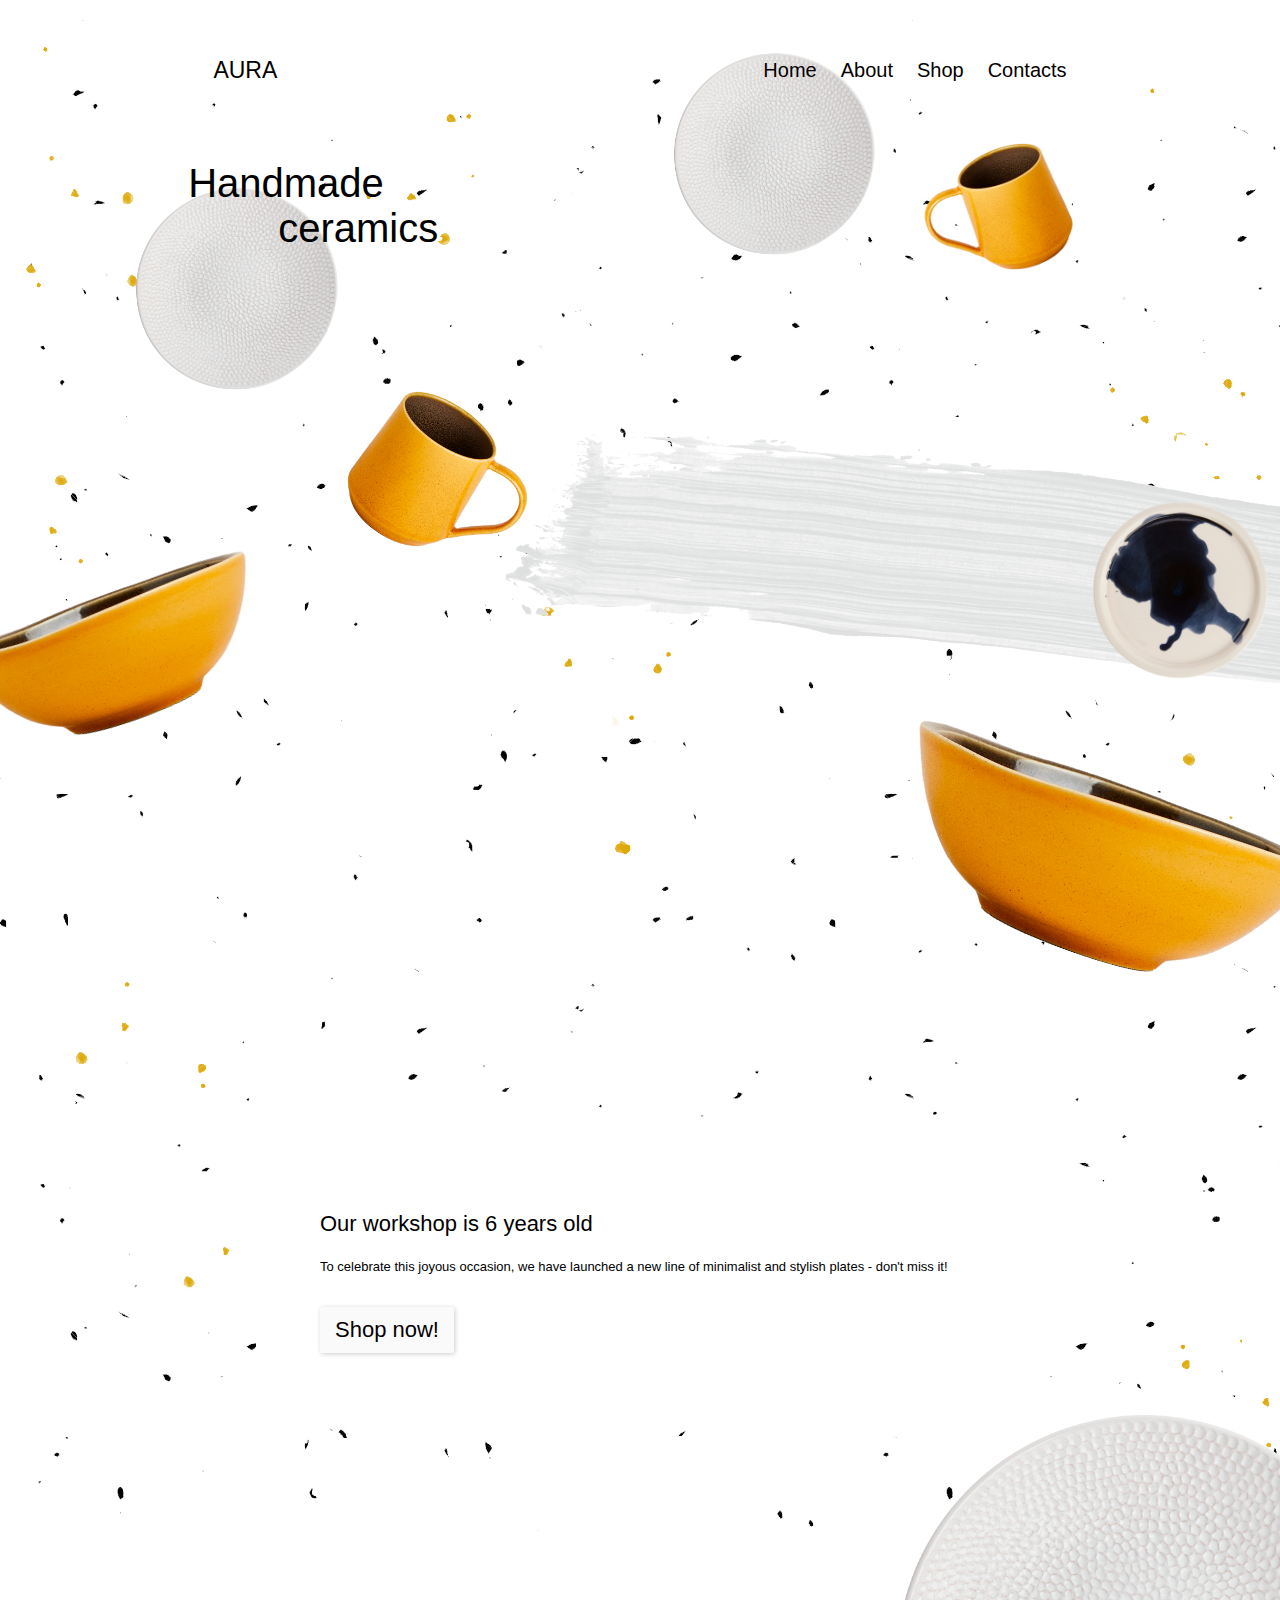
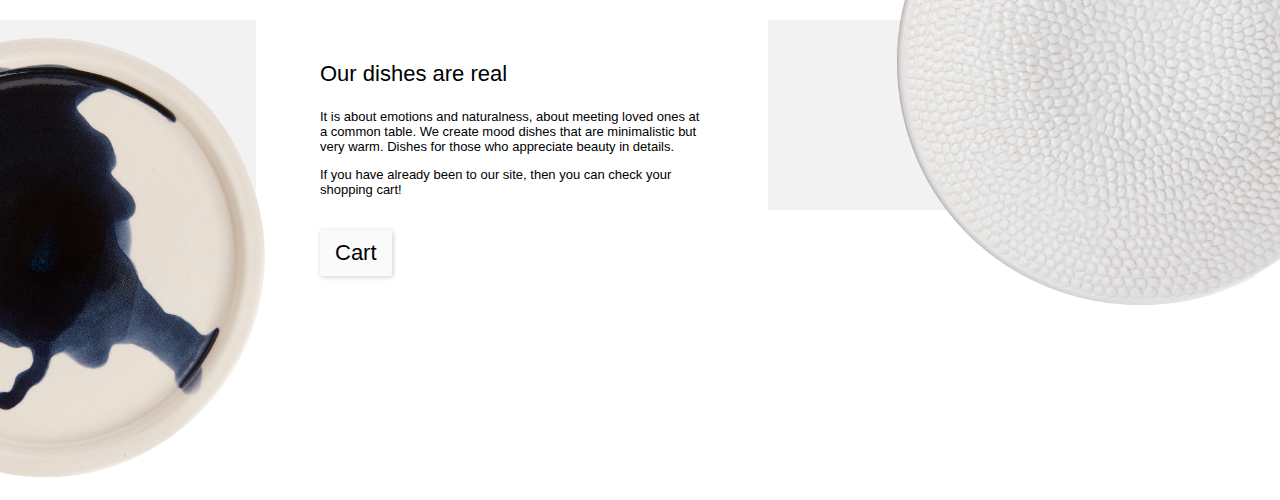
==== index.html @ 35411ad2 "First commit" ====
<!DOCTYPE html>
<html lang="en">
<head>
    <meta charset="UTF-8">
    <title>Home</title>
    <link href="css/all.css" type="text/css" rel="stylesheet">
</head>
<body>
<div class="content-home" style="min-height: 1600px">
    <nav class="top-menu" style="position: relative; z-index: 10">
        <a class="navbar-logo">AURA</a>
        <ul class="menu-main">
            <li><a href="index.html">Home</a></li>
            <li><a href="about.html">About</a></li>
            <li><a href="shop.html">Shop</a></li>
            <li><a href="contacts.html">Contacts</a></li>
        </ul>
    </nav>
    <div class="slide" style="position: relative; z-index: 9">
        <div class="heading1-home">
            <p>Handmade</p>
            <p class="heading1-lower">ceramics</p>
        </div>
    </div>
    <div class="plate1 parallax_scroll2" style="z-index: 2"><img src="Images/plate2.png" alt="Loading error">
    </div>
    <div class="plate2 parallax_scroll" style="z-index: 3"><img src="Images/plate2.png" alt="Loading error">
    </div>
    <div class="plate3 parallax_scroll2" style="z-index: 5"><img src="Images/plate3.png" alt="Loading error">
    </div>
    <div class="cup1 parallax_scroll" style="z-index: 5"><img src="Images/cup_rotation.png" alt="Loading error">
    </div>
    <div class="cup2 parallax_scroll" style="z-index: 5"><img src="Images/cup_rotation2.png" alt="Loading error">
    </div>
    <div class="back"><img src="Images/stroke.png" alt="Loading error">
    </div>
    <div class="plate4"><img src="Images/plate5.png" alt="Loading error"></div>
    <div class="plate5"><img src="Images/plate5.png" alt="Loading error"></div>
    <div class="plate6 parallax_scroll2" style="z-index: 5"><img src="Images/plate3.png" alt="Loading error"></div>
    <div class="text-home1" style="z-index: 3;">
        <p class="t1">Our workshop is 6 years old</p>
        <p class="t2">To celebrate this joyous occasion, we have launched a new line of minimalist and stylish plates - don't miss it!</p>
        <div class="main-button"><a href="shop.html">Shop now!</a></div>
    </div>
    <div class="text-home2" style="z-index: 3;">
        <p class="t1">Our dishes are real</p>
        <p class="t2">It is about emotions and naturalness, about meeting loved ones at a common table.
            We create mood dishes that are minimalistic but very warm. Dishes for those who appreciate beauty in details.</p>
        <p class="t2">If you have already been to our site, then you can check your shopping cart!</p>
        <div class="main-button"><a href="cart.html">Cart</a></div>
    </div>
    <div class="plate7" style="z-index: 3"><img src="Images/plate2.png" alt="Loading error">
    </div>
</div>
<div id="footer">
    <div class="information-in-footer">
        <div class="column1">
            <p class="logo">AURA</p>
        </div>
        <p class="copy">&copy2021 Aura</p>
        <div class="column2">
            <p>Home</p><p>About</p><p>Shop</p><p>Contacts</p>
        </div>
        <div class="column3">
            <p>Instagram</p><p>Facebook</p><p>Vkontakte</p>
        </div>
    </div>
</div>
<script src="https://ajax.googleapis.com/ajax/libs/jquery/3.6.0/jquery.min.js"></script>
<script src="js/parallax.js"></script>
</body>
</html>
---- css/all.css ----
/*ОБЩЕЕ*/
body {
    width: 100%;
    margin: 0;
}
/*MENU*/
.top-menu {
    width: 66.66%;
    margin: 20px 16.67%;
    padding: 20px 0 40px 0;
}
.navbar-logo {
    display: inline-block;
    line-height: 61px;
    font-size: 23px;
    font-family: 'Poiret One', sans-serif;}
.menu-main {
    margin: 0;
    padding: 0;
    float: right;}
.menu-main li {display: inline-block;}
.menu-main a {
    text-decoration: none;
    display: block;
    position: relative;
    line-height: 61px;
    padding-left: 20px;
    font-size: 20px;
    font-family: 'Poiret One', sans-serif;
    color: #040001;
}
.menu-main a {
    opacity: 1;
    transition: .2s linear;
}
.menu-main a:hover {opacity: 0.6;}

@media (max-width: 660px) {
    .menu-main {
        float: none;
        padding-top: 20px;
    }
    .top-menu {
        text-align: center;
        padding: 20px 0 40px 0;
    }
    .menu-main a {padding: 0 10px;}
    .slide {font-size: 30px;}
}
@media (max-width: 600px) {
    .menu-main li {
        display: block;
    }
}
/*ПОДВАЛ*/
#footer {
    display: inline-block;
    text-align: center;
    width: 66.66%;
    padding: 1.5% 16.67%;
    background-color: #f2f2f2;
    font-size: 16px;
    font-family: 'Poiret One', sans-serif;
}
#footer a {
    text-decoration: none;
    color: #040001;
}
.information-in-footer {
    display: grid;
    grid-column-gap: 7%;
    grid-template-columns: repeat(3, 1fr);
}
.column1 {grid-area: 1 / 1 / 2 / 2;}
.column2 {grid-area: 1 / 2 / 3 / 3;}
.column3 {grid-area: 1 / 3 / 3 / 4;}
.logo {font-size: 21px}
.copy {
    grid-area: 2 / 1 / 3 / 2;
    font-size: 13px;
    color: #bfbfbf;
    font-family: 'Open Sans', sans-serif;}

/*ABOUT*/

.slide {
    position: relative;
    font-size: 40px;
    font-family: "Poiret One", sans-serif;}
.slide p {margin: 0;}

.heading1 {
    position: absolute;
    bottom: 83%;
    left: 14.7%;
}
.heading2 {position: absolute;
    left: 14.7%;}

.button-position {
    position: absolute;
    bottom: 47%;
    right: 15%;
}
.main-button {
    font-family: "Poiret One", sans-serif;
    text-align: center;
    font-size: 22px;
    padding: 10px 15px;
    display: inline-block;
    background: #fafafa;
    margin-top: 20px;
    box-shadow: 1px 1px 5px rgba(0,0,0,0.2);
    border-radius: 2px;
    border-style: none;
    transition: all ease 0.3s;
}

.main-button:active {box-shadow: 4px 4px 3px rgba(0,0,0,0.2);}
.main-button a {
    text-decoration: none;
    color: #040001;
}
.heading1-lower {padding-left: 90px;}

.picture-in-slide {
    width: 66.66%;
    margin: 20px 16.67%;}

#article {
    display: grid;
    grid-column-gap: 7%;
    grid-template-columns: repeat(3, 1fr);
    width: 66.66%;
    margin: 8% 16.67% 4%;
    font-size: 13px;
    color: #161616;
    line-height: 19px;
    font-family: 'Open Sans', sans-serif;
}
.picture-in-article1 {width: 100%;
    grid-area: 2 / 1 / 3 / 2;
}
.picture-in-article2 {width: 100%;
    grid-area: 2 / 3 / 3 / 4;}
.upper-in-article {
    grid-area: 1 / 1 / 2 / 2;
    padding-bottom: 10%;
}
.middle-in-article {
    grid-area: 1 / 2 / 3 / 3;
    padding-top: 15%;
}
.lower-in-article {grid-area: 1 / 3 / 2 / 4;}

@media (max-width: 750px) {
    #article {
        grid-row-gap: 20px;
        margin-top: 13%;
    }
    .picture-in-article1 {width: 100%;
        grid-area: 2 / 1 / 3 / 4;
        padding: 0;
    }
    .picture-in-article2 {width: 100%;
        grid-area: 4 / 1 / 5 / 4;
        padding: 0;}
    .upper-in-article {
        grid-area: 1 / 1 / 2 / 4;
        padding: 0;}
    .middle-in-article {
        grid-area: 3 / 1 / 4 / 4;
        padding: 0;
    }
    .lower-in-article {grid-area: 5 / 1 / 6 / 4;
        padding: 0;}
}
/*HOME*/

.heading1-home {
    position: absolute;
    left: 14.7%;
}

.plate1 {
    position: absolute;
    width: 17%;
    display: flex;
    top: 20%;
    left: 10%;
}
.plate1 img {width: 100%;}
.plate2 {
    position: absolute;
    width: 17%;
    display: flex;
    top: 5%;
    left: 52%;
}
.plate3 {
    position: absolute;
    width: 15%;
    display: flex;
    top: 55%;
    right: 0.2%;
}
.plate2 img {width: 100%;}
.plate3 img {width: 100%;}

.cup1 {
    position: absolute;
    width: 17%;
    display: flex;
    top: 40%;
    left: 25%;
}
.cup1 img {
    width: 100%;}
.cup2 {
    position: absolute;
    width: 14%;
    display: flex;
    top: 13%;
    right: 15%;
}
.cup2 img {width: 100%;}
.back {
    position: absolute;
    width: 67.5%;
    display: flex;
    top: 45%;
    right: -8%;
    transform: rotate(190deg);
}
.back img {width: 100%;}
.plate4 {
    position: absolute;
    width: 26.5%;
    display: flex;
    top: 50%;
    left: -5%;
    transform: rotate(-20deg);
}
.plate5 {
    position: absolute;
    width: 36%;
    display: flex;
    top: 65%;
    right: -5%;
    transform: rotate(20deg);
}
.plate4 img {width: 100%;}
.plate5 img {width: 100%;}

.plate6 {
    position: absolute;
    width: 37.5%;
    display: flex;
    top: 180%;
    left: -15%;
}
.plate6 img {width: 100%;}
.text-home1 {
    position: absolute;
    top: 125%;
    padding: 5%;
    margin: 0 20%;
    background: white;
    width: 50%;
}
.t1 {font-family: "Poiret One", sans-serif;
    font-size: 22px;}
.t2 {font-family: "Open Sans", sans-serif;
    font-size: 13px;}
.text-home2 {
    position: absolute;
    top: 175%;
    background: white;
    left: 20%;
    width: 30%;
    padding: 5%;
}

.plate7 {
    position: absolute;
    width: 41.5%;
    display: flex;
    top: 155%;
    right: -10%;
}
.plate7 img {width: 100%;}
/*CONTACTS*/
@media (max-width: 660px) {
    .column {
        width: 100%;
        float: none;
    }
}

/*CONTACT FORM*/

.content {
    width: 66.66%;
    margin: 0 16.67%;
    min-height: 312px;}
.heading3 {
    font-size: 40px;
    padding-bottom: 15px;
    font-family: "Poiret One", sans-serif;
    margin: 2% 15%;
}
.info-contacts1 {
    width: 40%;
    float: left;
    font-family: 'Open Sans', sans-serif;
    font-size: 14px;
    color: #151515;
}
.info-contacts1 .down {line-height: 24px;}
.container {
    width: 100%;
    float: none;
    margin-left: auto;
    margin-right: auto;
}
#contactForm {
    display: grid;
    grid-gap: 20px;
    grid-template-areas:
    'name'
    'email'
    'message';
}
.required-field {grid-column: 1 / 2;}
.submit-button {grid-column: 2 / 3;}
.name-field {
    grid-area: name;
    grid-column: 1 / 3;
}

.email-field {
    grid-area: email;
    grid-column: 1 / 3;
}
.message-field {
    grid-area: message;
    grid-column: 1 / 3;
}

/* FORM STYLES */

.contact form {border: 0;}
.contact form label {display: block;}
.contact form p {
    margin: 0;
    font-family: 'Open Sans', sans-serif;
    font-weight: 200;
    font-size: 12px;
    color: rgb(164, 164, 164);
}
.contact form input, .contact form textarea {
    font-family: 'Open Sans', sans-serif;
    font-weight: 200;
    font-size: 14px;
    width: 100%;
    padding: .4em 0 .4em .8em;
    background: rgb(242, 242, 242);
    border: 0;
    outline-color: #f2f2f2;
}
.submit-button button {
    font-family: 'Poiret One', sans-serif;
    width: 120px;
    height: 40px;
    border: 0;
    font-weight: 400;
    font-size: 22px;
    color: rgb(45, 45, 45);
    padding: 1% 4%;
    background: #fafafa;
    box-shadow: 1px 1px 5px rgba(0,0,0,0.2);
}

.submit-button {
    align-self: center;
    justify-self: end;
}
.contact form button:hover, .contact form button:focus {
    outline: 0;
    transition: all ease 0.2s;
    box-shadow: 3px 3px 4px rgba(0,0,0,0.2);
}

.required-field {
    font-weight: 200;
    font-size: 10px;
    color: rgba(74, 86, 96, 0.75);
    align-self: center;
    justify-self: start;
}

.alert {
    margin-bottom: 1em;
    padding: 10px;
    font-family: 'Open Sans', sans-serif;
    font-size: 14px;
    text-align: center;
    display: none;
}
/* LARGE SCREENS */

@media (min-width: 500px) {
    #contactForm {
        grid-template-columns: 1fr 1fr;
        grid-template-areas:
      'name company'
      'email phone'
      'message message';
    }
    .name-field {
        grid-area: name;
        grid-column: 1 / 2;}

    .email-field {
        grid-area: email;
        grid-column: 1 / 2;}

    .message-field {
        grid-area: message;
        grid-column: 1 / 3;}
}
.info-contacts2 {
    width: 66.66%;
    margin: 4% 16.67%;
    float: none;
    font-family: 'Open Sans', sans-serif;
    font-size: 14px;
    color: #151515;
}
/* SHOP */

.single-goods {
    width: 30%;
    margin: 10px 14px 60px 14px;
    float: left;
    font-family: 'Open Sans', sans-serif;
    font-size: 12px;
    line-height: 10px;
}
.single-goods img {
    width: 80%;
    margin: 0 10%;
}
.single-goods:hover {
    cursor: pointer;
}
#mini-cart a{
    text-decoration: none;
    color: #040001;
}
#mini-cart {
    font-family: "Poiret One", sans-serif;
    font-size: 20px;
    position: fixed;
    right: 4%;
    top: 9%;
}

#my-cart {
    font-family: 'Open Sans', sans-serif;
    font-size: 14px;
}
#my-cart {
    font-family: 'Open Sans', sans-serif;
    font-size: 14px;
}
.goods-in-cart {
    width: 31%;
    margin: 10px 10px 60px 10px;
    float: left;
    font-size: 12px;
}
.goods-in-cart img {
    width: 80%;
    margin: 0 10%;
}

.goods-in-cart button.delete {
    position: relative;
    left: 80%;
}
@media (max-width: 1320px) {
    .single-goods {
        width: 45%;
        margin: 10px 10px 60px 10px;
        float: left;
    }
    .goods-in-cart {
        width: 45%;
        margin: 10px 10px 60px 10px;
        float: left;
    }
}

.content-home {
    background-image: url("Images/fond2.jpg");
    background-size: cover;
}

.b-popup {
    font-family: 'Open Sans', sans-serif;
    width: 66.66%;
    display: none;
    margin: 0 16.67%;
    padding: 30px;
    min-height:40%;
    z-index: 1000;
    background-color: #ffffff;
    box-shadow: 0 0 5px rgba(0,0,0,0.2);
    overflow:hidden;
    position:fixed;
    box-sizing: border-box;
    top:100px;
}

.info-goods {
    width: 100%;
    font-size: 12px;
    line-height: 10px;
}
.info-goods img {
    width: 40%;
    float: left;
    padding-right: 100px;
    height: 100%;
}
.info-goods button {display: block;}

.overlay_popup {
    display:none;
    position:fixed;
    z-index: 999;
    top:0;
    right:0;
    left:0;
    bottom:0;
    background:#000;
    opacity:0.1;
}
@media (max-width: 660px) {
    .single-goods {
        width: 96%;
        margin: 10px 10px 60px 10px;
        float: left;
    }
    .goods-in-cart {
        width: 96%;
        margin: 10px 10px 60px 10px;
    }
}
@media (max-width: 750px) {
    .info-goods {
        width: 100%;
        font-size: 12px;
        line-height: 15px;
    }
    .info-goods img {
        width: 65%;
        padding: 0 20px 0 0;
        height: 100%;}
}
.delete {
    border-style: none;
    font-size: 22px;
    color: #606060;
    background-color: #fafafa00;
}
.plus {
    border-style: none;
    font-size: 22px;
    padding-top: 6px;
    color: #606060;
    background-color: #fafafa00;
}
.minus {
    border-style: none;
    font-size: 22px;
    float: left;
    padding-top: 6px;
    color: #606060;
    background-color: #fafafa00;
}
.number {float: left;}
#info-final {
    padding: 30px 0;
    font-family: 'Open Sans', sans-serif;
    font-size: 15px;
    color: #151515;}
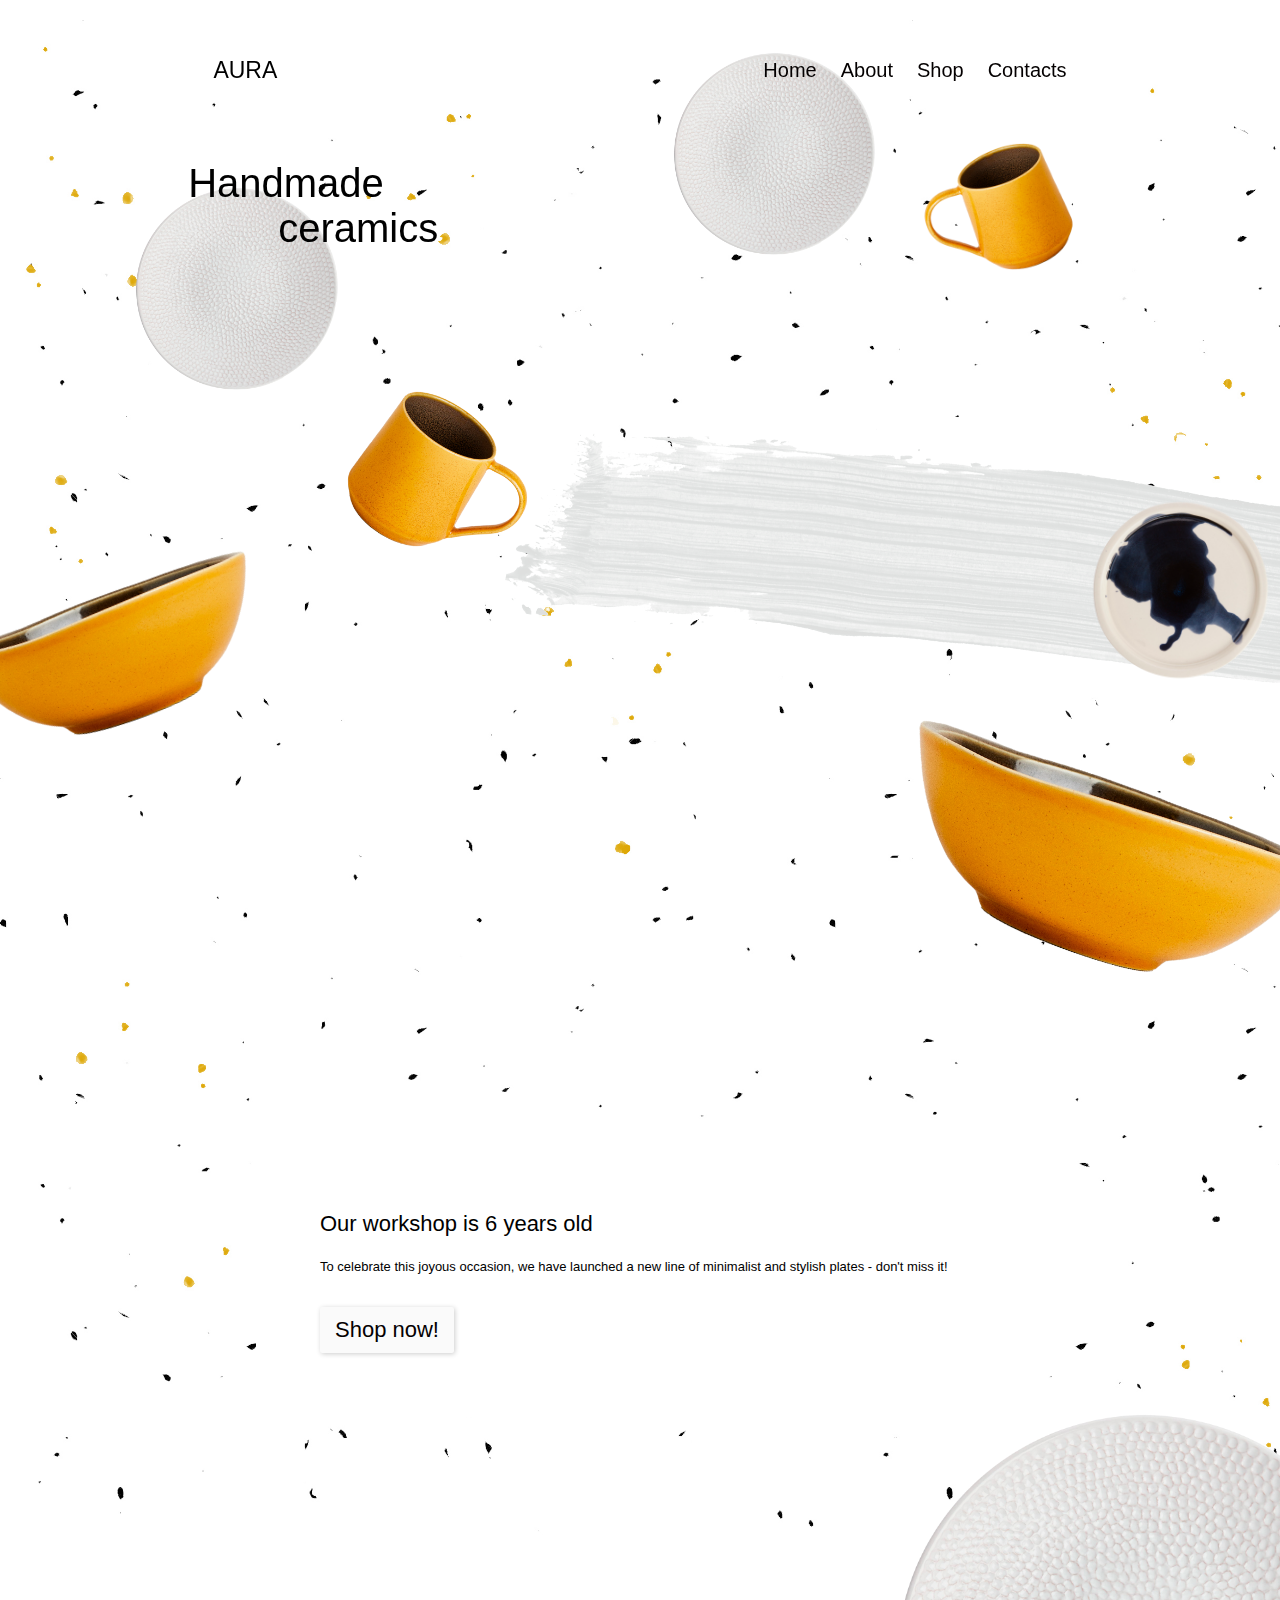
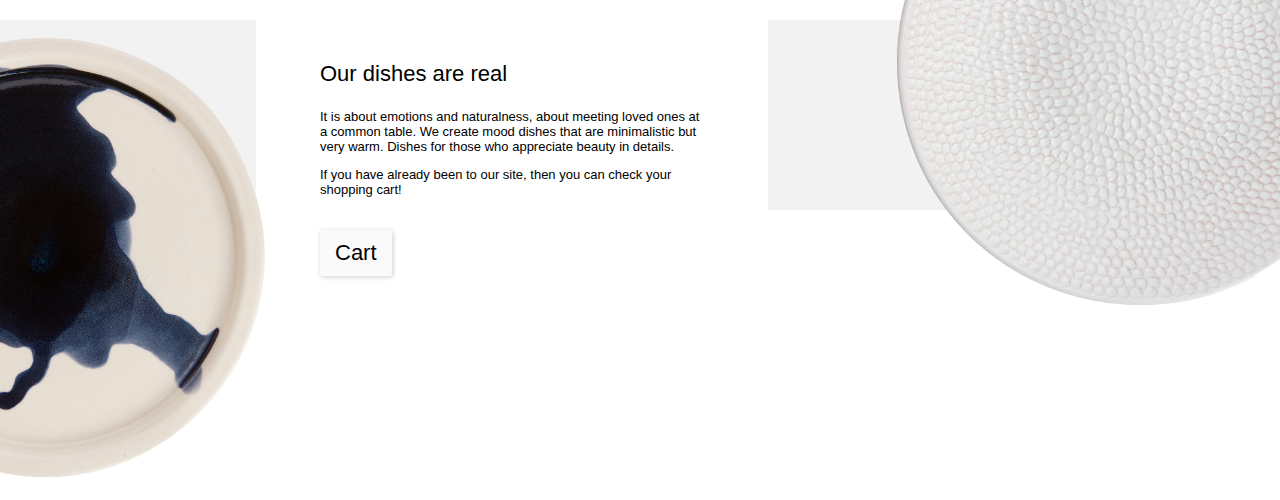
==== commit 8875d369: "Иконки и названия" ====
--- a/index.html
+++ b/index.html
@@ -2,7 +2,8 @@
 <html lang="en">
 <head>
     <meta charset="UTF-8">
-    <title>Home</title>
+    <title>Aura - Home</title>
+    <link rel="shortcut icon" href="Images/favicon2.png" type="image/png">
     <link href="css/all.css" type="text/css" rel="stylesheet">
 </head>
 <body>
@@ -12,7 +13,7 @@
         <ul class="menu-main">
             <li><a href="index.html">Home</a></li>
             <li><a href="about.html">About</a></li>
-            <li><a href="shop.html">Shop</a></li>
+            <li><a href="store/shop-page.html">Shop</a></li>
             <li><a href="contacts.html">Contacts</a></li>
         </ul>
     </nav>
@@ -40,14 +41,14 @@
     <div class="text-home1" style="z-index: 3;">
         <p class="t1">Our workshop is 6 years old</p>
         <p class="t2">To celebrate this joyous occasion, we have launched a new line of minimalist and stylish plates - don't miss it!</p>
-        <div class="main-button"><a href="shop.html">Shop now!</a></div>
+        <div class="main-button"><a href="store/shop-page.html">Shop now!</a></div>
     </div>
     <div class="text-home2" style="z-index: 3;">
         <p class="t1">Our dishes are real</p>
         <p class="t2">It is about emotions and naturalness, about meeting loved ones at a common table.
             We create mood dishes that are minimalistic but very warm. Dishes for those who appreciate beauty in details.</p>
         <p class="t2">If you have already been to our site, then you can check your shopping cart!</p>
-        <div class="main-button"><a href="cart.html">Cart</a></div>
+        <div class="main-button"><a href="store/cart-page.html">Cart</a></div>
     </div>
     <div class="plate7" style="z-index: 3"><img src="Images/plate2.png" alt="Loading error">
     </div>
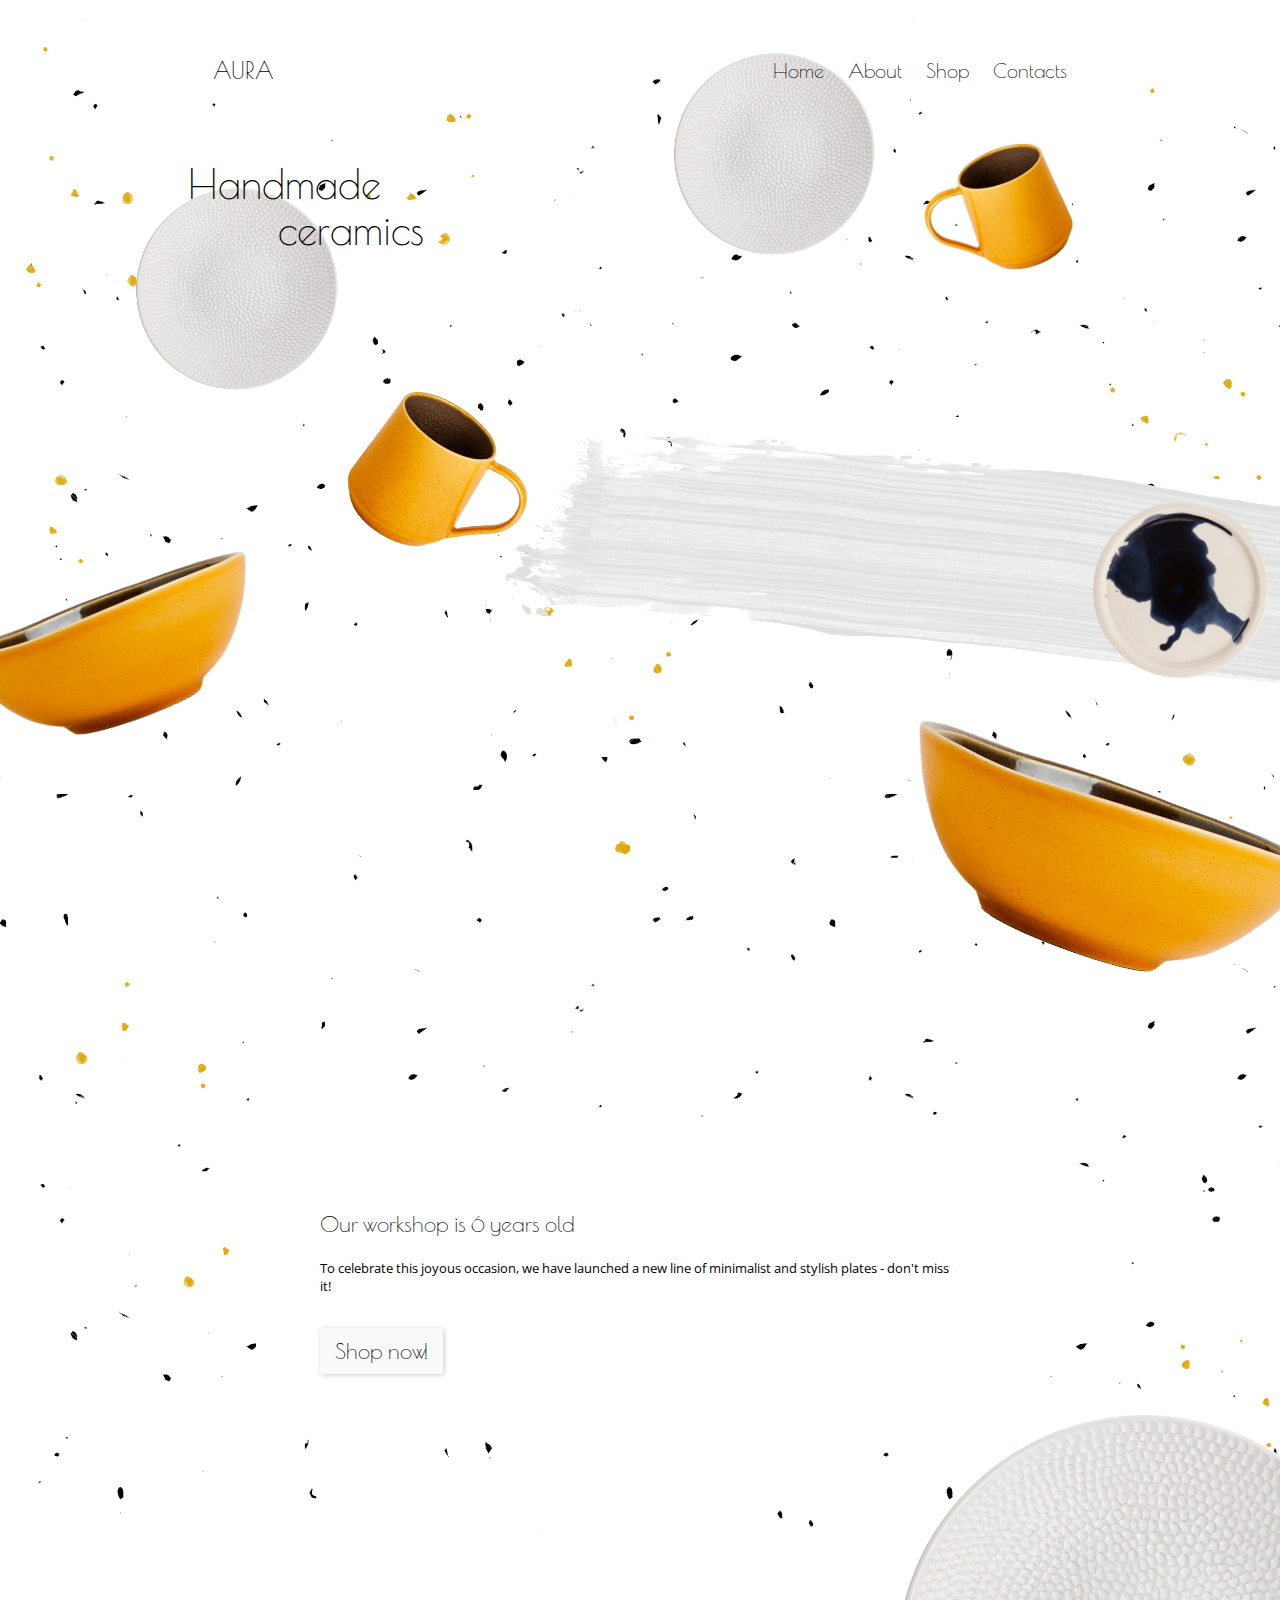
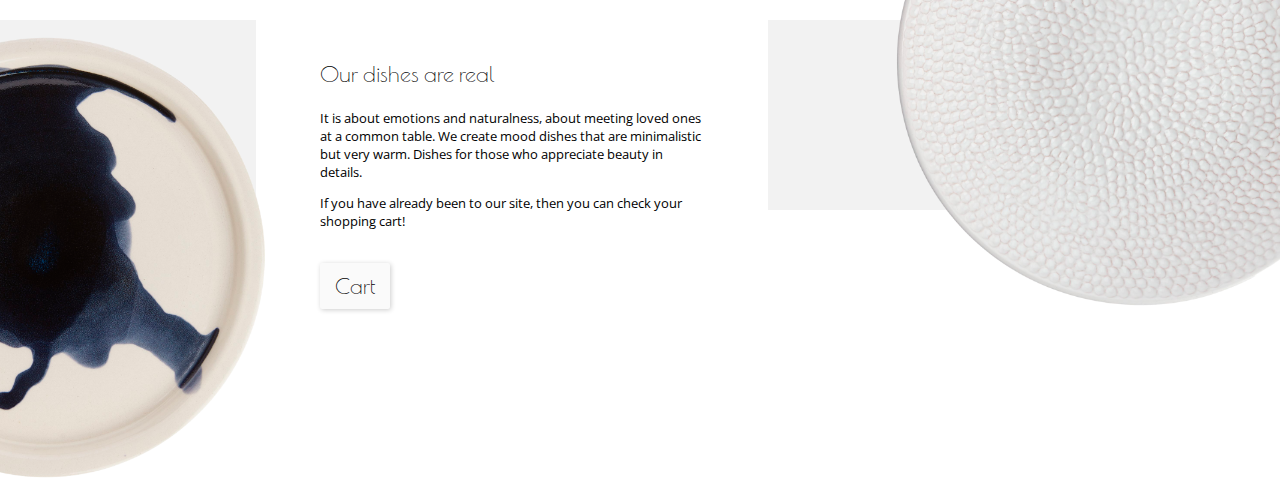
==== commit 6ae08690: "Подключение шрифтов" ====
--- a/index.html
+++ b/index.html
@@ -4,6 +4,9 @@
     <meta charset="UTF-8">
     <title>Aura - Home</title>
     <link rel="shortcut icon" href="Images/favicon2.png" type="image/png">
+    <link rel="preconnect" href="https://fonts.googleapis.com">
+    <link rel="preconnect" href="https://fonts.gstatic.com" crossorigin>
+    <link href="https://fonts.googleapis.com/css2?family=Poiret+One|Open+Sans&display=swap" rel="stylesheet">
     <link href="css/all.css" type="text/css" rel="stylesheet">
 </head>
 <body>
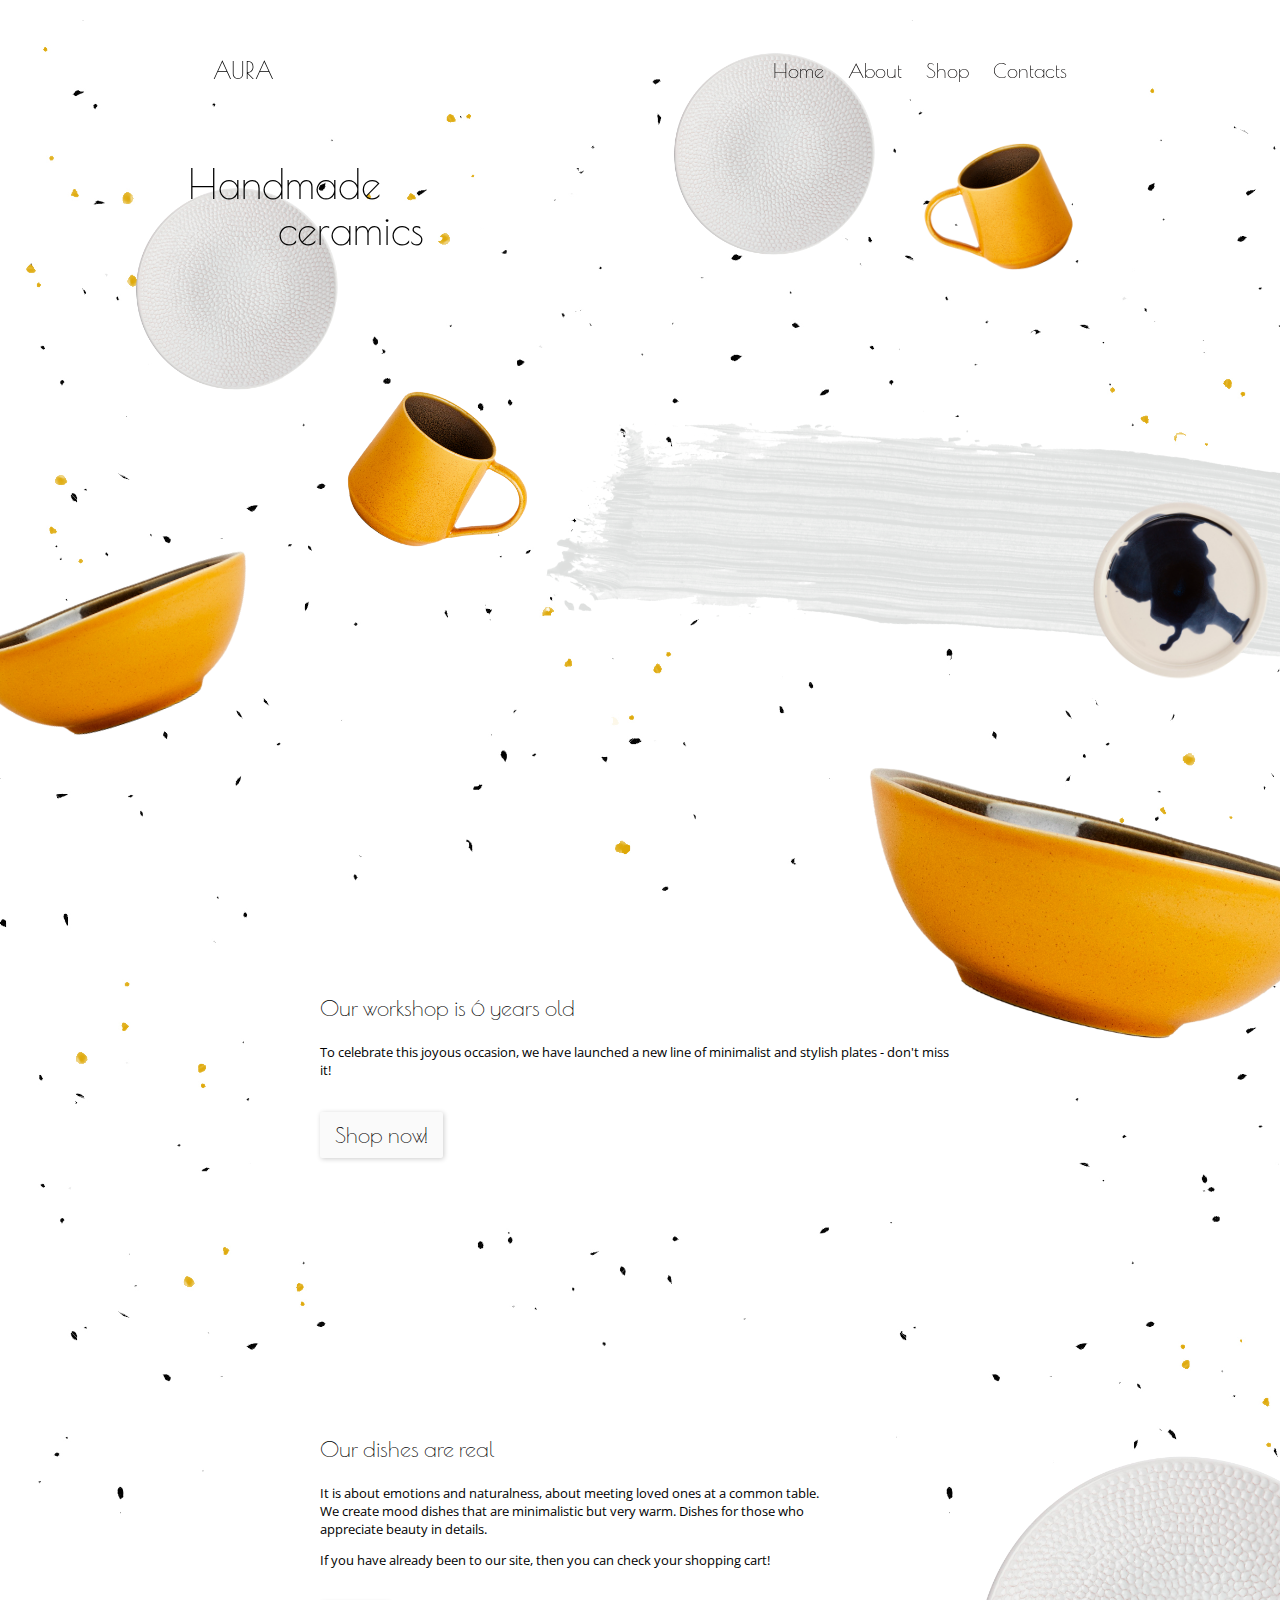
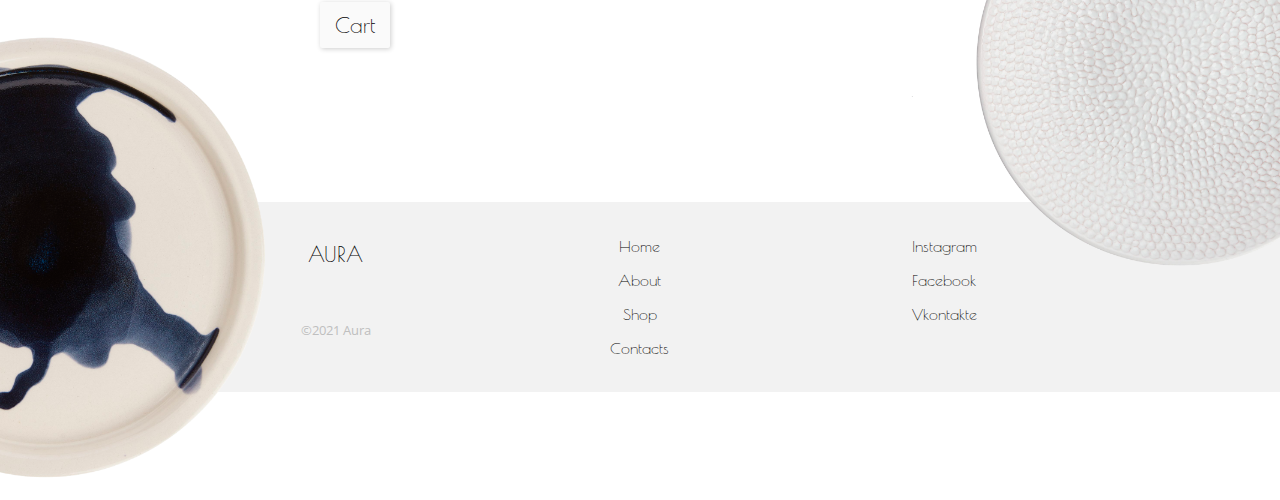
==== commit e5c27a5e: "Для мобильной версии" ====
--- a/index.html
+++ b/index.html
@@ -2,15 +2,13 @@
 <html lang="en">
 <head>
     <meta charset="UTF-8">
+    <meta name="viewport" content="width=device-width, initial-scale=1">
     <title>Aura - Home</title>
     <link rel="shortcut icon" href="Images/favicon2.png" type="image/png">
-    <link rel="preconnect" href="https://fonts.googleapis.com">
-    <link rel="preconnect" href="https://fonts.gstatic.com" crossorigin>
-    <link href="https://fonts.googleapis.com/css2?family=Poiret+One|Open+Sans&display=swap" rel="stylesheet">
     <link href="css/all.css" type="text/css" rel="stylesheet">
 </head>
 <body>
-<div class="content-home" style="min-height: 1600px">
+<div class="content-home">
     <nav class="top-menu" style="position: relative; z-index: 10">
         <a class="navbar-logo">AURA</a>
         <ul class="menu-main">
@@ -36,10 +34,10 @@
     </div>
     <div class="cup2 parallax_scroll" style="z-index: 5"><img src="Images/cup_rotation2.png" alt="Loading error">
     </div>
-    <div class="back"><img src="Images/stroke.png" alt="Loading error">
+    <div class="back"><img src="Images/stroke1.png" alt="Loading error">
     </div>
     <div class="plate4"><img src="Images/plate5.png" alt="Loading error"></div>
-    <div class="plate5"><img src="Images/plate5.png" alt="Loading error"></div>
+    <div class="plate5"><img src="Images/plate5-1.png" alt="Loading error"></div>
     <div class="plate6 parallax_scroll2" style="z-index: 5"><img src="Images/plate3.png" alt="Loading error"></div>
     <div class="text-home1" style="z-index: 3;">
         <p class="t1">Our workshop is 6 years old</p>
@@ -53,7 +51,7 @@
         <p class="t2">If you have already been to our site, then you can check your shopping cart!</p>
         <div class="main-button"><a href="store/cart-page.html">Cart</a></div>
     </div>
-    <div class="plate7" style="z-index: 3"><img src="Images/plate2.png" alt="Loading error">
+    <div class="plate7" style="z-index: 3"><img src="Images/plate2-1.png" alt="Loading error">
     </div>
 </div>
 <div id="footer">
--- a/css/all.css
+++ b/css/all.css
@@ -1,3 +1,6 @@
+@import url('https://fonts.googleapis.com/css2?family=Poiret+One&display=swap');
+@import url('https://fonts.googleapis.com/css2?family=Open+Sans:wght@300&display=swap');
+
 /*ОБЩЕЕ*/
 body {
     width: 100%;
@@ -81,6 +84,23 @@
     color: #bfbfbf;
     font-family: 'Open Sans', sans-serif;}
 
+@media (max-width: 600px) {
+    .column1 {width: 100%;
+        grid-area: 1 / 1 / 2 / 4;
+        padding: 0;
+    }
+    .column2 {width: 100%;
+        grid-area: 2 / 1 / 3 / 4;
+        padding: 0;}
+    .column3 {
+        grid-area: 3 / 1 / 4 / 4;
+        padding: 0;}
+    .copy {
+        grid-area: 4 / 1 / 5 / 4;
+        padding: 0;
+    }
+}
+
 /*ABOUT*/
 
 .slide {
@@ -94,8 +114,7 @@
     bottom: 83%;
     left: 14.7%;
 }
-.heading2 {position: absolute;
-    left: 14.7%;}
+.heading2 {padding: 4% 0 0 14.7%;}
 
 .button-position {
     position: absolute;
@@ -132,7 +151,7 @@
     grid-column-gap: 7%;
     grid-template-columns: repeat(3, 1fr);
     width: 66.66%;
-    margin: 8% 16.67% 4%;
+    margin: 3% 16.67% 4%;
     font-size: 13px;
     color: #161616;
     line-height: 19px;
@@ -154,6 +173,15 @@
 .lower-in-article {grid-area: 1 / 3 / 2 / 4;}
 
 @media (max-width: 750px) {
+    .slide {margin-top: 20%;}
+    .heading1-lower {padding-left: 0;}
+    .heading1 {
+        bottom: 96%;
+    }
+    .picture-in-slide {
+        width: 100%;
+        margin: 10% 0 0 0;
+    }
     #article {
         grid-row-gap: 20px;
         margin-top: 13%;
@@ -226,11 +254,10 @@
 .cup2 img {width: 100%;}
 .back {
     position: absolute;
-    width: 67.5%;
+    width: 60%;
     display: flex;
     top: 45%;
-    right: -8%;
-    transform: rotate(190deg);
+    right: 0;
 }
 .back img {width: 100%;}
 .plate4 {
@@ -246,8 +273,7 @@
     width: 36%;
     display: flex;
     top: 65%;
-    right: -5%;
-    transform: rotate(20deg);
+    right: 0;
 }
 .plate4 img {width: 100%;}
 .plate5 img {width: 100%;}
@@ -261,10 +287,8 @@
 }
 .plate6 img {width: 100%;}
 .text-home1 {
-    position: absolute;
-    top: 125%;
     padding: 5%;
-    margin: 0 20%;
+    margin: 60% 20% 10% 20%;
     background: white;
     width: 50%;
 }
@@ -273,36 +297,36 @@
 .t2 {font-family: "Open Sans", sans-serif;
     font-size: 13px;}
 .text-home2 {
-    position: absolute;
-    top: 175%;
+    margin: 0 20% 7% 20%;
     background: white;
     left: 20%;
-    width: 30%;
+    width: 40%;
     padding: 5%;
 }
 
 .plate7 {
     position: absolute;
-    width: 41.5%;
-    display: flex;
-    top: 155%;
-    right: -10%;
+    width: 25%;
+    display: flex;
+    top: 160%;
+    right: 0;
 }
 .plate7 img {width: 100%;}
+
+
 /*CONTACTS*/
-@media (max-width: 660px) {
-    .column {
-        width: 100%;
-        float: none;
-    }
-}
-
 /*CONTACT FORM*/
 
+.content-cart {
+    width: 66.66%;
+    margin: 0 16.67%;
+    min-height: calc(100vh - 358px);}
+
 .content {
     width: 66.66%;
     margin: 0 16.67%;
-    min-height: 312px;}
+    min-height: 350px;}
+
 .heading3 {
     font-size: 40px;
     padding-bottom: 15px;
@@ -310,8 +334,8 @@
     margin: 2% 15%;
 }
 .info-contacts1 {
+    float: left;
     width: 40%;
-    float: left;
     font-family: 'Open Sans', sans-serif;
     font-size: 14px;
     color: #151515;
@@ -407,6 +431,31 @@
     text-align: center;
     display: none;
 }
+.info-contacts2 {
+    width: 66.66%;
+    margin: 5% 16.67%;
+    float: none;
+    font-family: 'Open Sans', sans-serif;
+    font-size: 14px;
+    color: #151515;
+}
+
+@media (max-width: 600px) {
+    .info-contacts2 {
+        margin: 15% 16.67%;
+    }
+    .content {
+        margin: 10% 16.67%;
+    }
+    .info-contacts1 {
+        width: 100%;
+        float: none;
+        padding-bottom: 5%;
+    }
+    .content-cart {
+        min-height: calc(100vh - 552px);
+    }
+}
 /* LARGE SCREENS */
 
 @media (min-width: 500px) {
@@ -417,25 +466,21 @@
       'email phone'
       'message message';
     }
+
     .name-field {
         grid-area: name;
-        grid-column: 1 / 2;}
+        grid-column: 1 / 2;
+    }
 
     .email-field {
         grid-area: email;
-        grid-column: 1 / 2;}
+        grid-column: 1 / 2;
+    }
 
     .message-field {
         grid-area: message;
-        grid-column: 1 / 3;}
-}
-.info-contacts2 {
-    width: 66.66%;
-    margin: 4% 16.67%;
-    float: none;
-    font-family: 'Open Sans', sans-serif;
-    font-size: 14px;
-    color: #151515;
+        grid-column: 1 / 3;
+    }
 }
 /* SHOP */
 
@@ -504,14 +549,15 @@
 
 .content-home {
     background-image: url("Images/fond2.jpg");
-    background-size: cover;
+    background-size: contain;
+    min-height: calc(100vh - 358px);
 }
 
 .b-popup {
     font-family: 'Open Sans', sans-serif;
     width: 66.66%;
     display: none;
-    margin: 0 16.67%;
+    margin: 10% 16.67%;
     padding: 30px;
     min-height:40%;
     z-index: 1000;
@@ -520,7 +566,7 @@
     overflow:hidden;
     position:fixed;
     box-sizing: border-box;
-    top:100px;
+    top:0;
 }
 
 .info-goods {
@@ -557,8 +603,12 @@
         width: 96%;
         margin: 10px 10px 60px 10px;
     }
-}
-@media (max-width: 750px) {
+    .info-goods img {
+        width: 100%;
+        float: none;
+    }
+}
+@media (min-width: 661px) and (max-width: 750px) {
     .info-goods {
         width: 100%;
         font-size: 12px;
